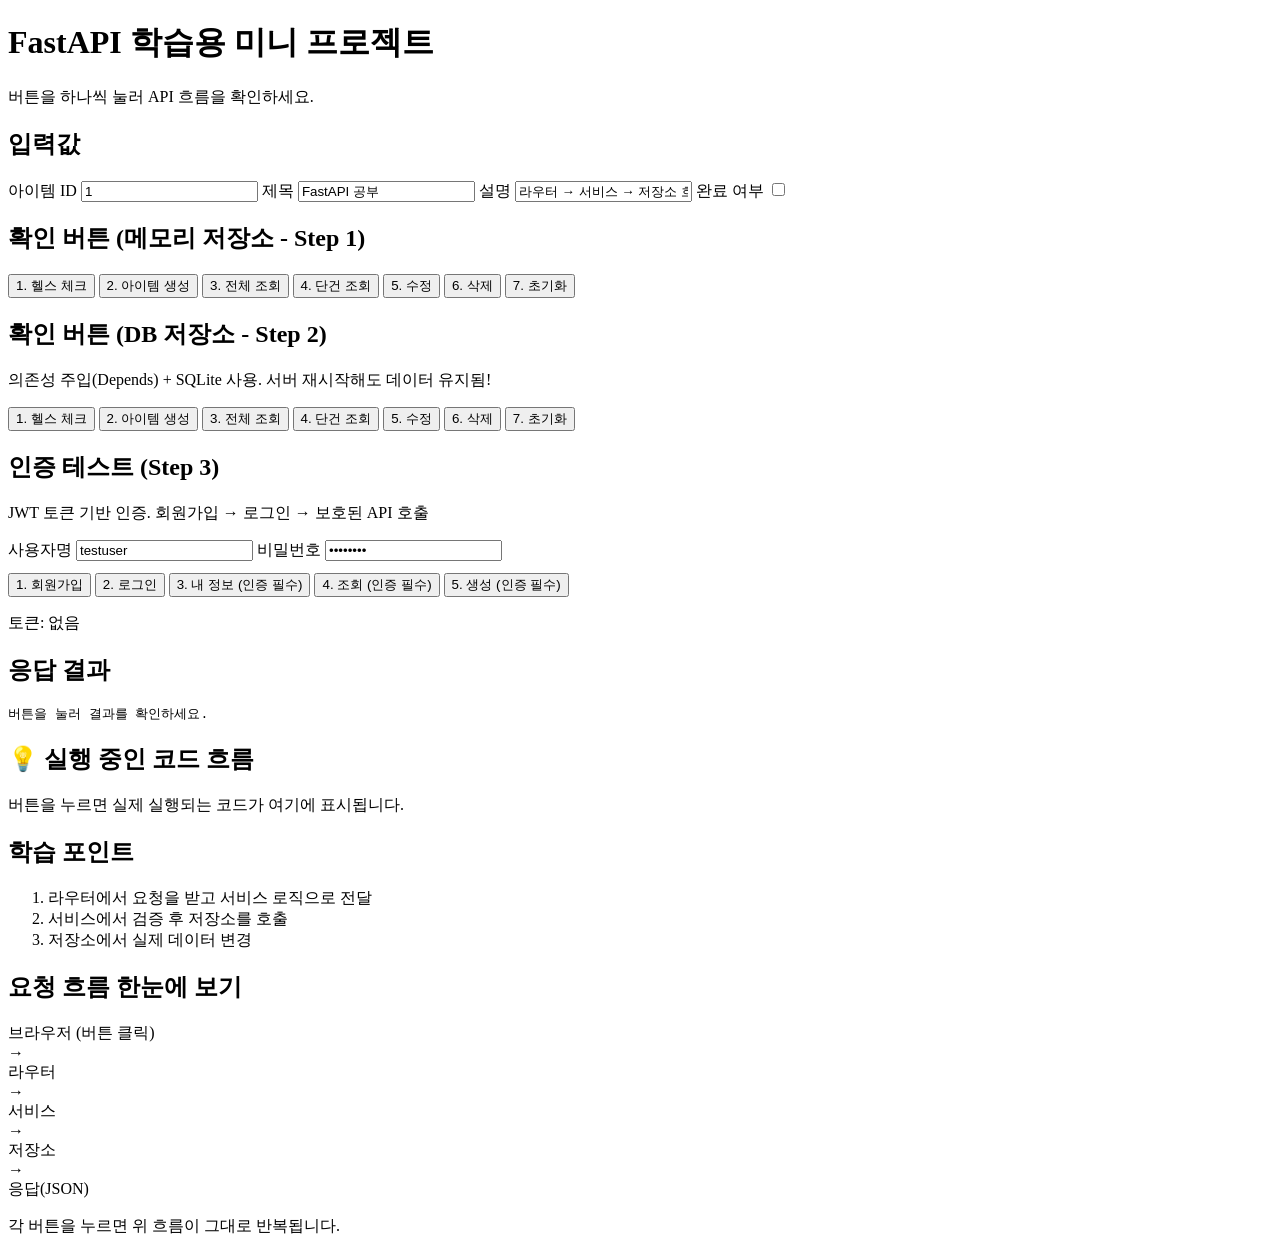
==== app/templates/index.html @ c210d68c "Initial commit: FastAPI 학습 프로젝트 (Step 1~3 완료) - Step 1: 기본 CRUD (메모리 저장소) - Step 2: 의존성 주입 + DB 연동 (" ====
<!doctype html>
<html lang="ko">
  <head>
    <meta charset="UTF-8" />
    <meta name="viewport" content="width=device-width, initial-scale=1.0" />
    <title>FastAPI 학습 프로젝트</title>
    <link rel="stylesheet" href="/static/styles.css" />
  </head>
  <body>
    <main class="container">
      <header>
        <h1>FastAPI 학습용 미니 프로젝트</h1>
        <p>버튼을 하나씩 눌러 API 흐름을 확인하세요.</p>
      </header>

      <section class="card">
        <h2>입력값</h2>
        <div class="grid">
          <label>
            아이템 ID
            <input id="item-id" type="number" min="1" value="1" />
          </label>
          <label>
            제목
            <input id="item-title" type="text" value="FastAPI 공부" />
          </label>
          <label>
            설명
            <input id="item-description" type="text" value="라우터 → 서비스 → 저장소 흐름 확인" />
          </label>
          <label class="toggle">
            완료 여부
            <input id="item-done" type="checkbox" />
          </label>
        </div>
      </section>

      <section class="card">
        <h2>확인 버튼 (메모리 저장소 - Step 1)</h2>
        <div class="button-grid">
          <button data-action="health">1. 헬스 체크</button>
          <button data-action="create">2. 아이템 생성</button>
          <button data-action="list">3. 전체 조회</button>
          <button data-action="get">4. 단건 조회</button>
          <button data-action="update">5. 수정</button>
          <button data-action="delete">6. 삭제</button>
          <button data-action="reset">7. 초기화</button>
        </div>
      </section>

      <section class="card">
        <h2>확인 버튼 (DB 저장소 - Step 2)</h2>
        <p class="hint">의존성 주입(Depends) + SQLite 사용. 서버 재시작해도 데이터 유지됨!</p>
        <div class="button-grid db-buttons">
          <button data-action="health_db">1. 헬스 체크</button>
          <button data-action="create_db">2. 아이템 생성</button>
          <button data-action="list_db">3. 전체 조회</button>
          <button data-action="get_db">4. 단건 조회</button>
          <button data-action="update_db">5. 수정</button>
          <button data-action="delete_db">6. 삭제</button>
          <button data-action="reset_db">7. 초기화</button>
        </div>
      </section>

      <section class="card">
        <h2>인증 테스트 (Step 3)</h2>
        <p class="hint">JWT 토큰 기반 인증. 회원가입 → 로그인 → 보호된 API 호출</p>
        <div class="grid" style="margin-bottom: 12px;">
          <label>
            사용자명
            <input id="auth-username" type="text" value="testuser" />
          </label>
          <label>
            비밀번호
            <input id="auth-password" type="password" value="testpass" />
          </label>
        </div>
        <div class="button-grid auth-buttons">
          <button data-action="register">1. 회원가입</button>
          <button data-action="login">2. 로그인</button>
          <button data-action="me">3. 내 정보 (인증 필수)</button>
          <button data-action="list_auth">4. 조회 (인증 필수)</button>
          <button data-action="create_auth">5. 생성 (인증 필수)</button>
        </div>
        <p class="hint" id="token-status">토큰: 없음</p>
      </section>

      <section class="card">
        <h2>응답 결과</h2>
        <pre id="output" class="output">버튼을 눌러 결과를 확인하세요.</pre>
      </section>

      <section class="card code-flow">
        <h2>💡 실행 중인 코드 흐름</h2>
        <div id="code-flow-display">
          <p class="hint">버튼을 누르면 실제 실행되는 코드가 여기에 표시됩니다.</p>
        </div>
      </section>

      <section class="card">
        <h2>학습 포인트</h2>
        <ol>
          <li>라우터에서 요청을 받고 서비스 로직으로 전달</li>
          <li>서비스에서 검증 후 저장소를 호출</li>
          <li>저장소에서 실제 데이터 변경</li>
        </ol>
      </section>

      <section class="card flow">
        <h2>요청 흐름 한눈에 보기</h2>
        <div class="flow-row">
          <div class="flow-box">브라우저 (버튼 클릭)</div>
          <div class="flow-arrow">→</div>
          <div class="flow-box">라우터</div>
          <div class="flow-arrow">→</div>
          <div class="flow-box">서비스</div>
          <div class="flow-arrow">→</div>
          <div class="flow-box">저장소</div>
          <div class="flow-arrow">→</div>
          <div class="flow-box">응답(JSON)</div>
        </div>
        <p class="hint">각 버튼을 누르면 위 흐름이 그대로 반복됩니다.</p>
      </section>
    </main>

    <script src="/static/app.js"></script>
  </body>
</html>
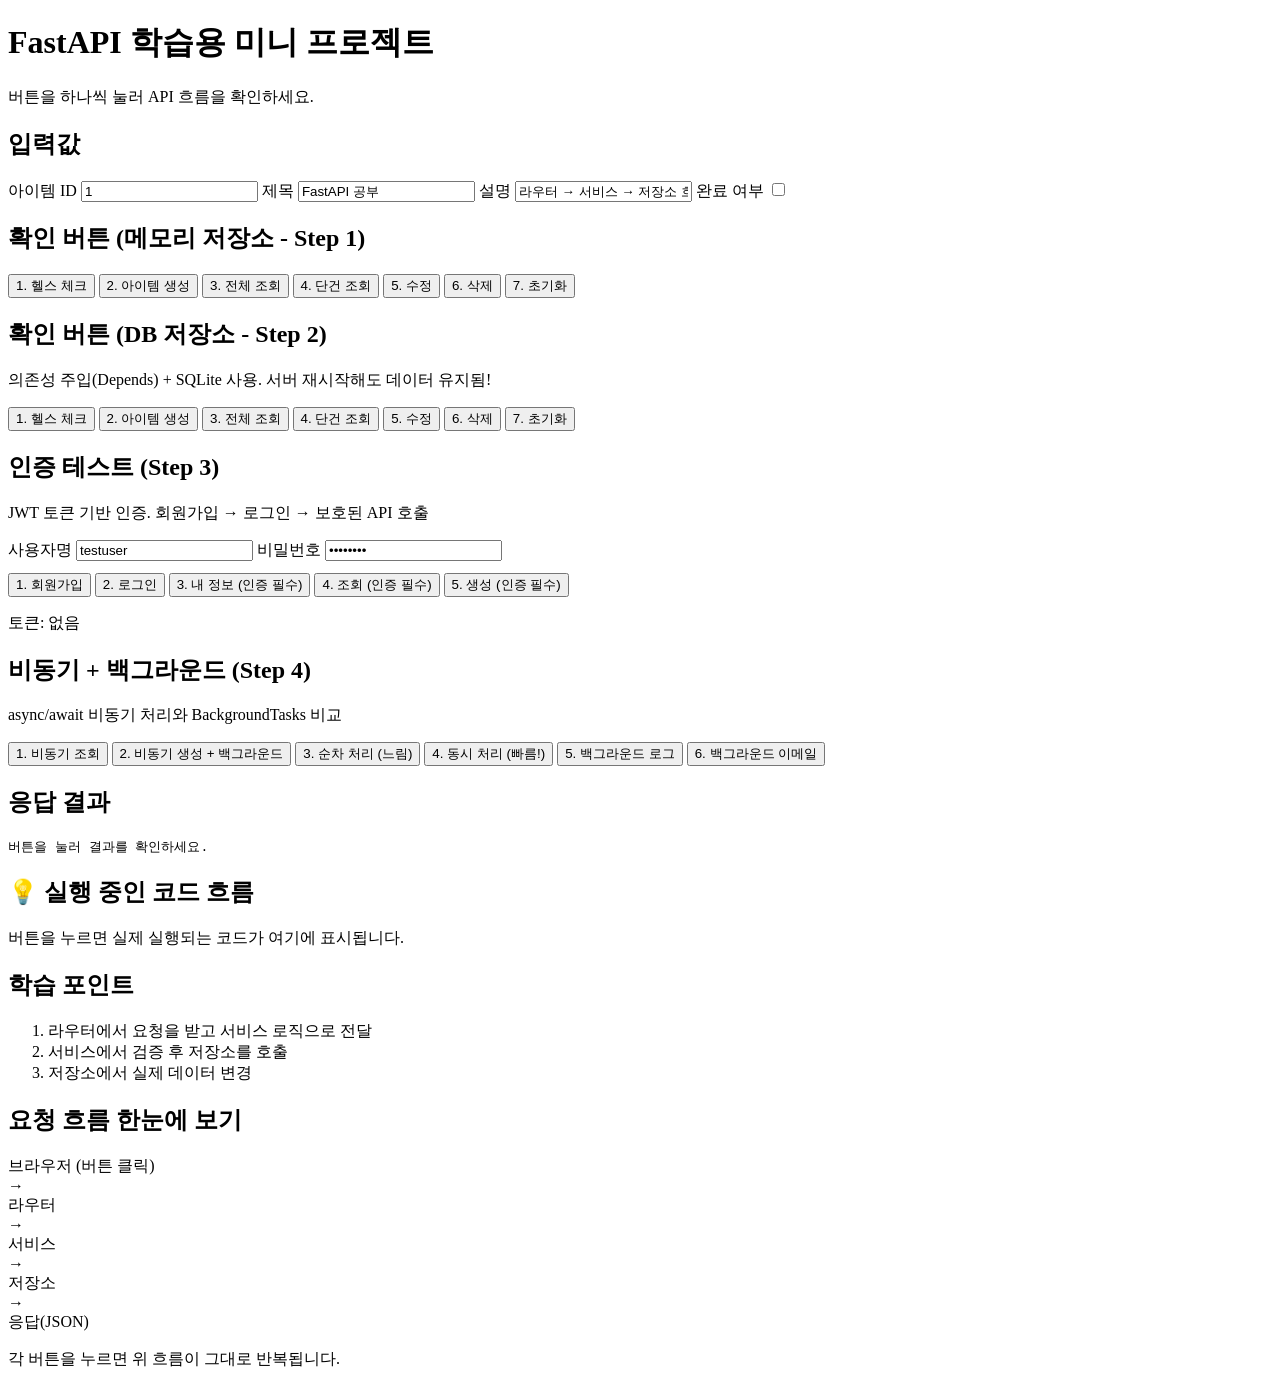
==== commit 64152231: "Step 4: 비동기 + 백그라운드 태스크 - async/await 비동기 서비스 추가 - BackgroundTasks로 후처리 작업 - 순차 vs 동시 처리 비교 데모 - 보라색" ====
--- a/app/templates/index.html
+++ b/app/templates/index.html
@@ -86,6 +86,19 @@
       </section>
 
       <section class="card">
+        <h2>비동기 + 백그라운드 (Step 4)</h2>
+        <p class="hint">async/await 비동기 처리와 BackgroundTasks 비교</p>
+        <div class="button-grid async-buttons">
+          <button data-action="async_list">1. 비동기 조회</button>
+          <button data-action="async_create">2. 비동기 생성 + 백그라운드</button>
+          <button data-action="sequential">3. 순차 처리 (느림)</button>
+          <button data-action="concurrent">4. 동시 처리 (빠름!)</button>
+          <button data-action="bg_log">5. 백그라운드 로그</button>
+          <button data-action="bg_email">6. 백그라운드 이메일</button>
+        </div>
+      </section>
+
+      <section class="card">
         <h2>응답 결과</h2>
         <pre id="output" class="output">버튼을 눌러 결과를 확인하세요.</pre>
       </section>
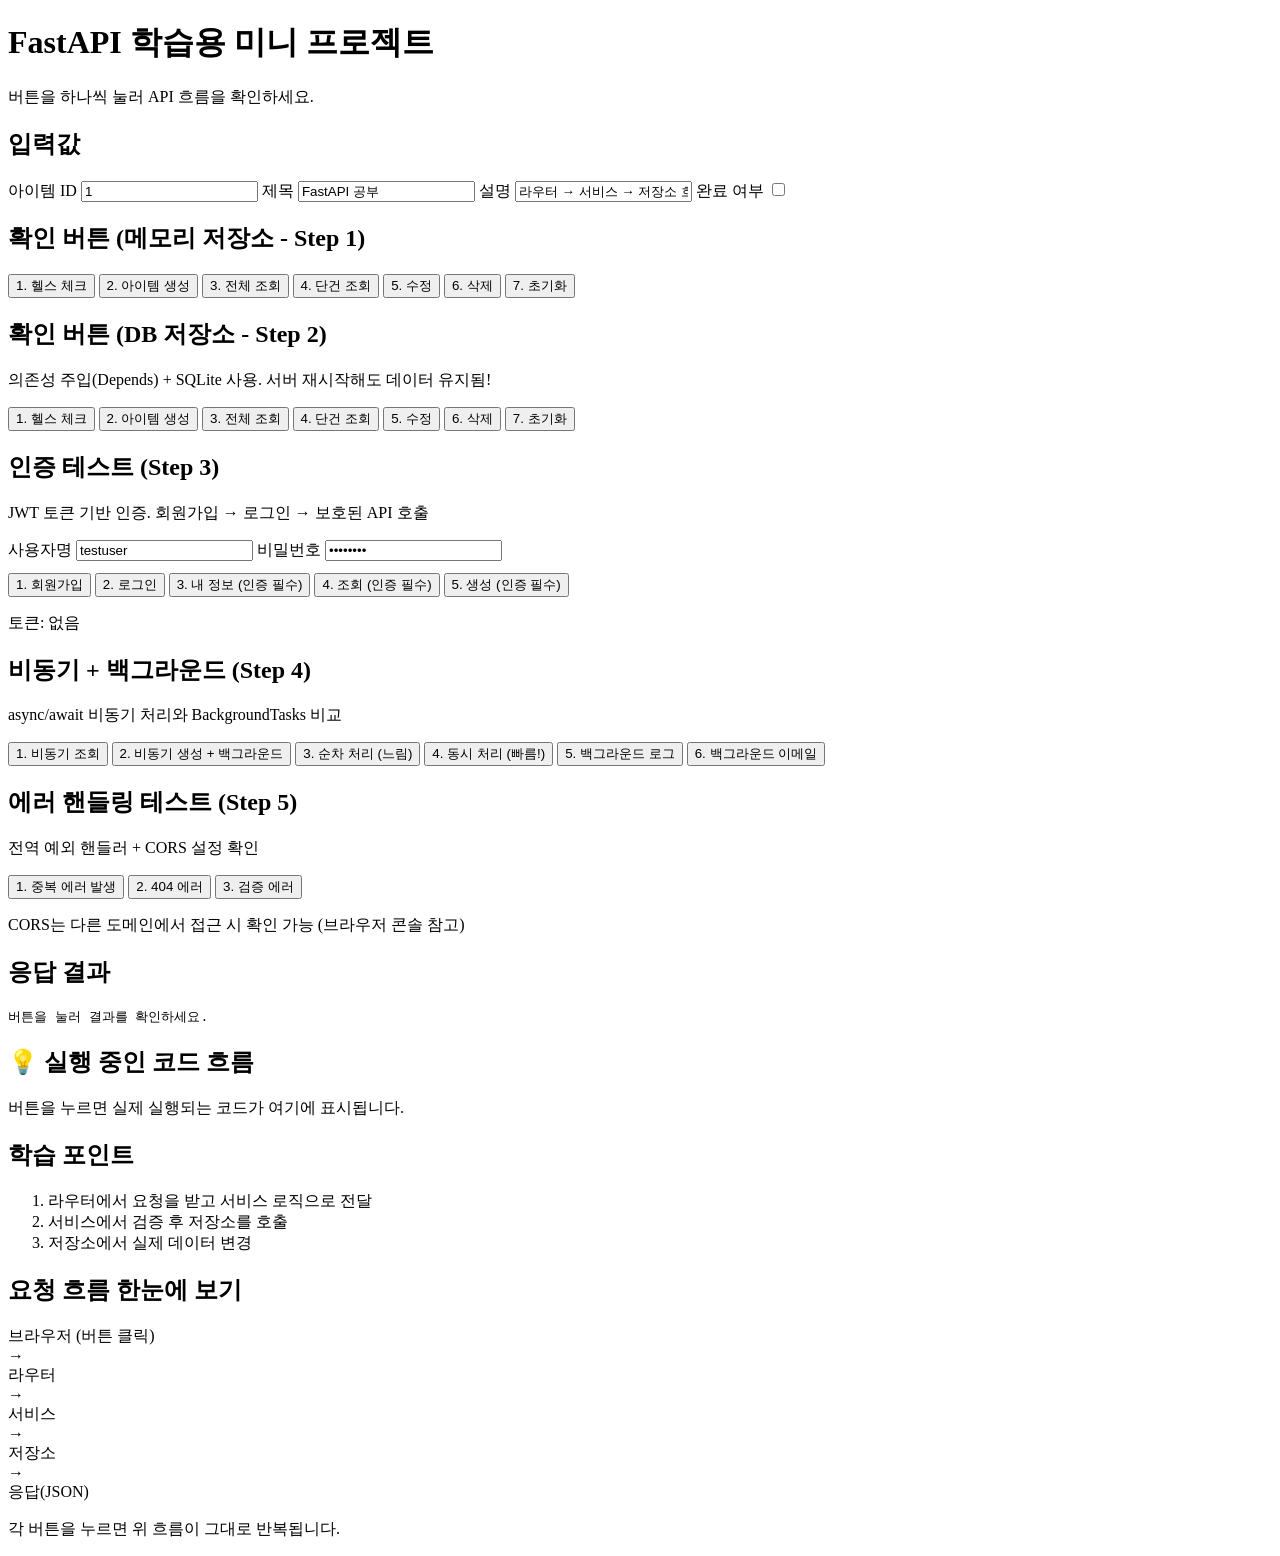
==== commit 2ecf415a: "Step 5: 에러 핸들링 + CORS 설정 완료 - CORSMiddleware 추가 (allow_origins, credentials, methods, headers) - 전역 " ====
--- a/app/templates/index.html
+++ b/app/templates/index.html
@@ -99,6 +99,17 @@
       </section>
 
       <section class="card">
+        <h2>에러 핸들링 테스트 (Step 5)</h2>
+        <p class="hint">전역 예외 핸들러 + CORS 설정 확인</p>
+        <div class="button-grid error-buttons">
+          <button data-action="test_duplicate">1. 중복 에러 발생</button>
+          <button data-action="test_not_found">2. 404 에러</button>
+          <button data-action="test_validation">3. 검증 에러</button>
+        </div>
+        <p class="hint">CORS는 다른 도메인에서 접근 시 확인 가능 (브라우저 콘솔 참고)</p>
+      </section>
+
+      <section class="card">
         <h2>응답 결과</h2>
         <pre id="output" class="output">버튼을 눌러 결과를 확인하세요.</pre>
       </section>
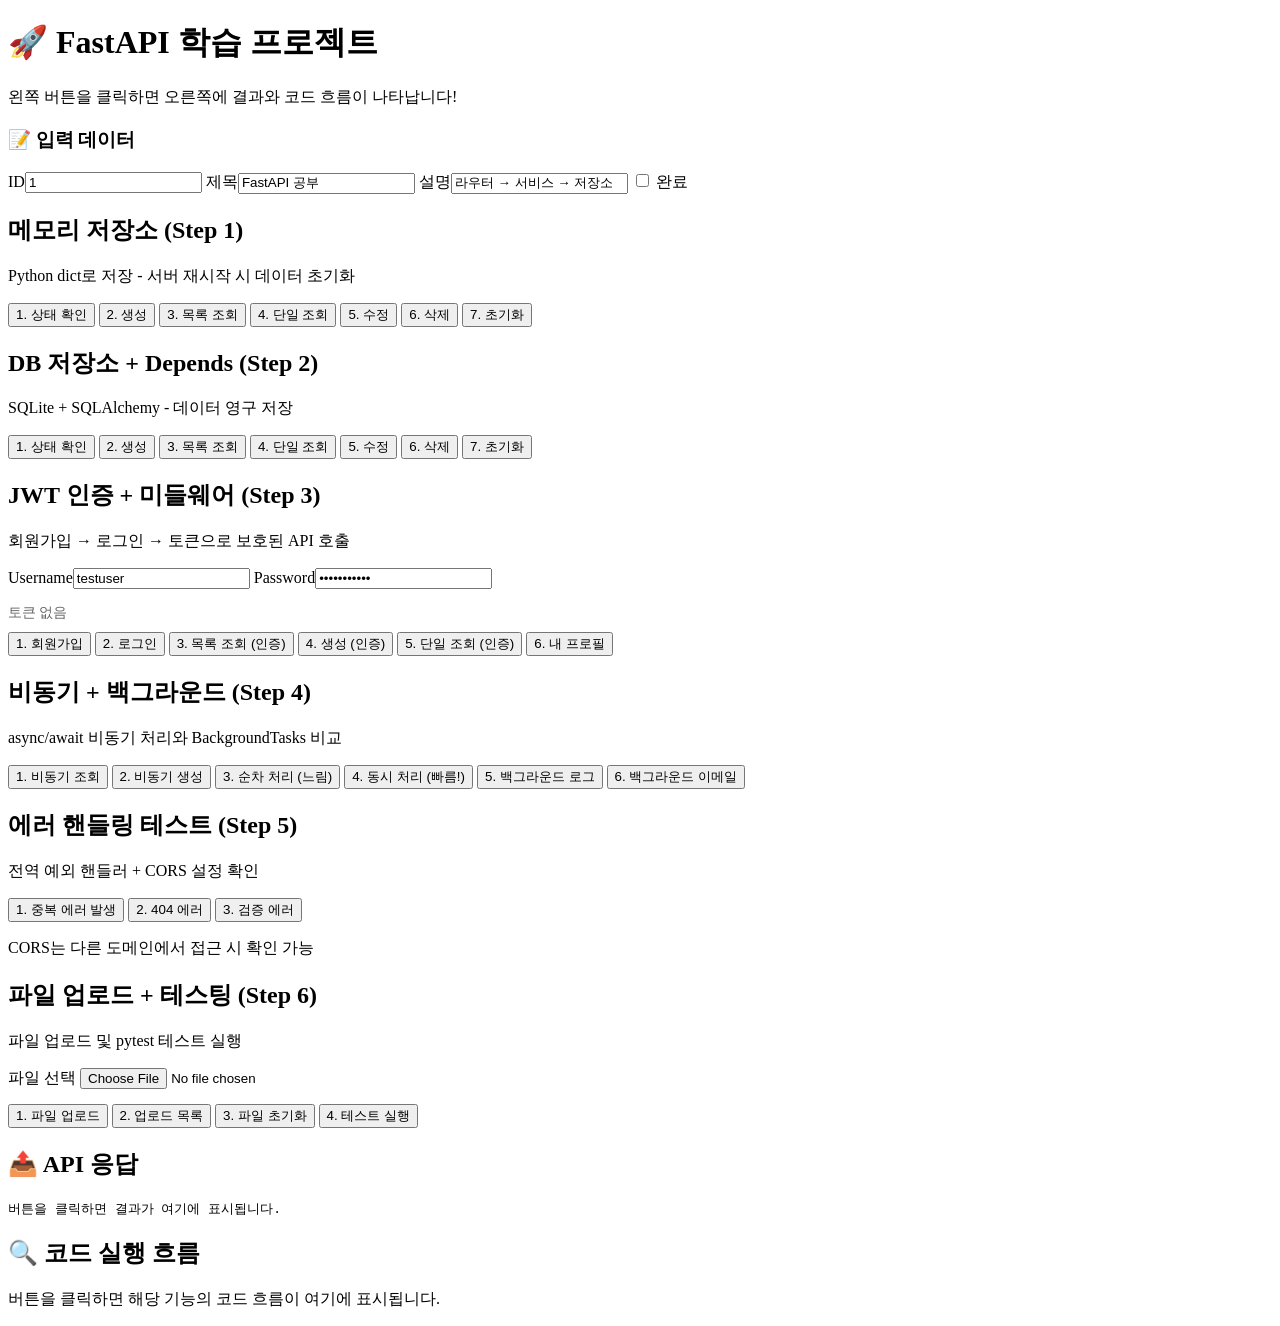
==== commit 1f6a1cf7: "Step 6: 파일 업로드 + pytest 테스팅 완료 - 파일 업로드 라우터 추가 (routes_upload.py)   - 단일/다중 파일 업로드   - 파일 크기/타입 검증 (" ====
--- a/app/templates/index.html
+++ b/app/templates/index.html
@@ -7,145 +7,140 @@
     <link rel="stylesheet" href="/static/styles.css" />
   </head>
   <body>
-    <main class="container">
-      <header>
-        <h1>FastAPI 학습용 미니 프로젝트</h1>
-        <p>버튼을 하나씩 눌러 API 흐름을 확인하세요.</p>
-      </header>
+    <!-- 상단 헤더 -->
+    <header class="top-header">
+      <h1>🚀 FastAPI 학습 프로젝트</h1>
+      <p class="subtitle">왼쪽 버튼을 클릭하면 오른쪽에 결과와 코드 흐름이 나타납니다!</p>
+    </header>
 
-      <section class="card">
-        <h2>입력값</h2>
-        <div class="grid">
-          <label>
-            아이템 ID
-            <input id="item-id" type="number" min="1" value="1" />
-          </label>
-          <label>
-            제목
-            <input id="item-title" type="text" value="FastAPI 공부" />
-          </label>
-          <label>
-            설명
-            <input id="item-description" type="text" value="라우터 → 서비스 → 저장소 흐름 확인" />
-          </label>
-          <label class="toggle">
-            완료 여부
-            <input id="item-done" type="checkbox" />
-          </label>
-        </div>
-      </section>
+    <!-- 좌우 분할 컨테이너 -->
+    <div class="split-container">
+      <!-- 왼쪽 패널: 컨트롤 -->
+      <div class="left-panel">
+        <!-- 입력 필드 -->
+        <section class="card input-section">
+          <h3>📝 입력 데이터</h3>
+          <div class="input-grid">
+            <label>ID<input type="number" id="item-id" placeholder="1" value="1" /></label>
+            <label>제목<input type="text" id="item-title" placeholder="FastAPI 공부" value="FastAPI 공부" /></label>
+            <label>설명<input type="text" id="item-description" placeholder="설명" value="라우터 → 서비스 → 저장소" /></label>
+            <label class="checkbox-label">
+              <input type="checkbox" id="item-done" />
+              완료
+            </label>
+          </div>
+        </section>
 
-      <section class="card">
-        <h2>확인 버튼 (메모리 저장소 - Step 1)</h2>
-        <div class="button-grid">
-          <button data-action="health">1. 헬스 체크</button>
-          <button data-action="create">2. 아이템 생성</button>
-          <button data-action="list">3. 전체 조회</button>
-          <button data-action="get">4. 단건 조회</button>
-          <button data-action="update">5. 수정</button>
-          <button data-action="delete">6. 삭제</button>
-          <button data-action="reset">7. 초기화</button>
-        </div>
-      </section>
+        <!-- Step 1: 메모리 -->
+        <section class="card">
+          <h2>메모리 저장소 (Step 1)</h2>
+          <p class="hint">Python dict로 저장 - 서버 재시작 시 데이터 초기화</p>
+          <div class="button-grid">
+            <button data-action="health">1. 상태 확인</button>
+            <button data-action="create">2. 생성</button>
+            <button data-action="list">3. 목록 조회</button>
+            <button data-action="get">4. 단일 조회</button>
+            <button data-action="update">5. 수정</button>
+            <button data-action="delete">6. 삭제</button>
+            <button data-action="reset">7. 초기화</button>
+          </div>
+        </section>
 
-      <section class="card">
-        <h2>확인 버튼 (DB 저장소 - Step 2)</h2>
-        <p class="hint">의존성 주입(Depends) + SQLite 사용. 서버 재시작해도 데이터 유지됨!</p>
-        <div class="button-grid db-buttons">
-          <button data-action="health_db">1. 헬스 체크</button>
-          <button data-action="create_db">2. 아이템 생성</button>
-          <button data-action="list_db">3. 전체 조회</button>
-          <button data-action="get_db">4. 단건 조회</button>
-          <button data-action="update_db">5. 수정</button>
-          <button data-action="delete_db">6. 삭제</button>
-          <button data-action="reset_db">7. 초기화</button>
-        </div>
-      </section>
+        <!-- Step 2: DB -->
+        <section class="card">
+          <h2>DB 저장소 + Depends (Step 2)</h2>
+          <p class="hint">SQLite + SQLAlchemy - 데이터 영구 저장</p>
+          <div class="button-grid db-buttons">
+            <button data-action="health_db">1. 상태 확인</button>
+            <button data-action="create_db">2. 생성</button>
+            <button data-action="list_db">3. 목록 조회</button>
+            <button data-action="get_db">4. 단일 조회</button>
+            <button data-action="update_db">5. 수정</button>
+            <button data-action="delete_db">6. 삭제</button>
+            <button data-action="reset_db">7. 초기화</button>
+          </div>
+        </section>
 
-      <section class="card">
-        <h2>인증 테스트 (Step 3)</h2>
-        <p class="hint">JWT 토큰 기반 인증. 회원가입 → 로그인 → 보호된 API 호출</p>
-        <div class="grid" style="margin-bottom: 12px;">
-          <label>
-            사용자명
-            <input id="auth-username" type="text" value="testuser" />
-          </label>
-          <label>
-            비밀번호
-            <input id="auth-password" type="password" value="testpass" />
-          </label>
-        </div>
-        <div class="button-grid auth-buttons">
-          <button data-action="register">1. 회원가입</button>
-          <button data-action="login">2. 로그인</button>
-          <button data-action="me">3. 내 정보 (인증 필수)</button>
-          <button data-action="list_auth">4. 조회 (인증 필수)</button>
-          <button data-action="create_auth">5. 생성 (인증 필수)</button>
-        </div>
-        <p class="hint" id="token-status">토큰: 없음</p>
-      </section>
+        <!-- Step 3: 인증 -->
+        <section class="card">
+          <h2>JWT 인증 + 미들웨어 (Step 3)</h2>
+          <p class="hint">회원가입 → 로그인 → 토큰으로 보호된 API 호출</p>
+          <div class="input-grid" style="margin-bottom: 15px;">
+            <label>Username<input type="text" id="auth-username" placeholder="testuser" value="testuser" /></label>
+            <label>Password<input type="password" id="auth-password" placeholder="password" value="password123" /></label>
+          </div>
+          <div id="token-status" style="font-size: 0.85rem; color: #666; margin-bottom: 10px;">토큰 없음</div>
+          <div class="button-grid auth-buttons">
+            <button data-action="register">1. 회원가입</button>
+            <button data-action="login">2. 로그인</button>
+            <button data-action="list_auth">3. 목록 조회 (인증)</button>
+            <button data-action="create_auth">4. 생성 (인증)</button>
+            <button data-action="get_auth">5. 단일 조회 (인증)</button>
+            <button data-action="profile">6. 내 프로필</button>
+          </div>
+        </section>
 
-      <section class="card">
-        <h2>비동기 + 백그라운드 (Step 4)</h2>
-        <p class="hint">async/await 비동기 처리와 BackgroundTasks 비교</p>
-        <div class="button-grid async-buttons">
-          <button data-action="async_list">1. 비동기 조회</button>
-          <button data-action="async_create">2. 비동기 생성 + 백그라운드</button>
-          <button data-action="sequential">3. 순차 처리 (느림)</button>
-          <button data-action="concurrent">4. 동시 처리 (빠름!)</button>
-          <button data-action="bg_log">5. 백그라운드 로그</button>
-          <button data-action="bg_email">6. 백그라운드 이메일</button>
-        </div>
-      </section>
+        <!-- Step 4: 비동기 -->
+        <section class="card">
+          <h2>비동기 + 백그라운드 (Step 4)</h2>
+          <p class="hint">async/await 비동기 처리와 BackgroundTasks 비교</p>
+          <div class="button-grid async-buttons">
+            <button data-action="async_list">1. 비동기 조회</button>
+            <button data-action="async_create">2. 비동기 생성</button>
+            <button data-action="sequential">3. 순차 처리 (느림)</button>
+            <button data-action="concurrent">4. 동시 처리 (빠름!)</button>
+            <button data-action="bg_log">5. 백그라운드 로그</button>
+            <button data-action="bg_email">6. 백그라운드 이메일</button>
+          </div>
+        </section>
 
-      <section class="card">
-        <h2>에러 핸들링 테스트 (Step 5)</h2>
-        <p class="hint">전역 예외 핸들러 + CORS 설정 확인</p>
-        <div class="button-grid error-buttons">
-          <button data-action="test_duplicate">1. 중복 에러 발생</button>
-          <button data-action="test_not_found">2. 404 에러</button>
-          <button data-action="test_validation">3. 검증 에러</button>
-        </div>
-        <p class="hint">CORS는 다른 도메인에서 접근 시 확인 가능 (브라우저 콘솔 참고)</p>
-      </section>
+        <!-- Step 5: 에러 핸들링 -->
+        <section class="card">
+          <h2>에러 핸들링 테스트 (Step 5)</h2>
+          <p class="hint">전역 예외 핸들러 + CORS 설정 확인</p>
+          <div class="button-grid error-buttons">
+            <button data-action="test_duplicate">1. 중복 에러 발생</button>
+            <button data-action="test_not_found">2. 404 에러</button>
+            <button data-action="test_validation">3. 검증 에러</button>
+          </div>
+          <p class="hint">CORS는 다른 도메인에서 접근 시 확인 가능</p>
+        </section>
 
-      <section class="card">
-        <h2>응답 결과</h2>
-        <pre id="output" class="output">버튼을 눌러 결과를 확인하세요.</pre>
-      </section>
+        <!-- Step 6: 파일 업로드 + 테스팅 -->
+        <section class="card">
+          <h2>파일 업로드 + 테스팅 (Step 6)</h2>
+          <p class="hint">파일 업로드 및 pytest 테스트 실행</p>
+          <div class="input-grid" style="margin-bottom: 15px;">
+            <label>파일 선택
+              <input type="file" id="upload-file" accept=".jpg,.jpeg,.png,.gif,.pdf,.txt,.csv" />
+            </label>
+          </div>
+          <div class="button-grid upload-buttons">
+            <button data-action="upload_file">1. 파일 업로드</button>
+            <button data-action="list_uploads">2. 업로드 목록</button>
+            <button data-action="clear_uploads">3. 파일 초기화</button>
+            <button data-action="run_tests">4. 테스트 실행</button>
+          </div>
+        </section>
+      </div>
 
-      <section class="card code-flow">
-        <h2>💡 실행 중인 코드 흐름</h2>
-        <div id="code-flow-display">
-          <p class="hint">버튼을 누르면 실제 실행되는 코드가 여기에 표시됩니다.</p>
-        </div>
-      </section>
+      <!-- 오른쪽 패널: 결과 및 코드 흐름 -->
+      <div class="right-panel">
+        <!-- API 응답 표시 영역 -->
+        <section class="card">
+          <h2>📤 API 응답</h2>
+          <pre id="output">버튼을 클릭하면 결과가 여기에 표시됩니다.</pre>
+        </section>
 
-      <section class="card">
-        <h2>학습 포인트</h2>
-        <ol>
-          <li>라우터에서 요청을 받고 서비스 로직으로 전달</li>
-          <li>서비스에서 검증 후 저장소를 호출</li>
-          <li>저장소에서 실제 데이터 변경</li>
-        </ol>
-      </section>
-
-      <section class="card flow">
-        <h2>요청 흐름 한눈에 보기</h2>
-        <div class="flow-row">
-          <div class="flow-box">브라우저 (버튼 클릭)</div>
-          <div class="flow-arrow">→</div>
-          <div class="flow-box">라우터</div>
-          <div class="flow-arrow">→</div>
-          <div class="flow-box">서비스</div>
-          <div class="flow-arrow">→</div>
-          <div class="flow-box">저장소</div>
-          <div class="flow-arrow">→</div>
-          <div class="flow-box">응답(JSON)</div>
-        </div>
-        <p class="hint">각 버튼을 누르면 위 흐름이 그대로 반복됩니다.</p>
-      </section>
-    </main>
+        <!-- 코드 흐름 표시 영역 -->
+        <section class="card">
+          <h2>🔍 코드 실행 흐름</h2>
+          <div id="code-flow">
+            <p class="hint">버튼을 클릭하면 해당 기능의 코드 흐름이 여기에 표시됩니다.</p>
+          </div>
+        </section>
+      </div>
+    </div>
 
     <script src="/static/app.js"></script>
   </body>
